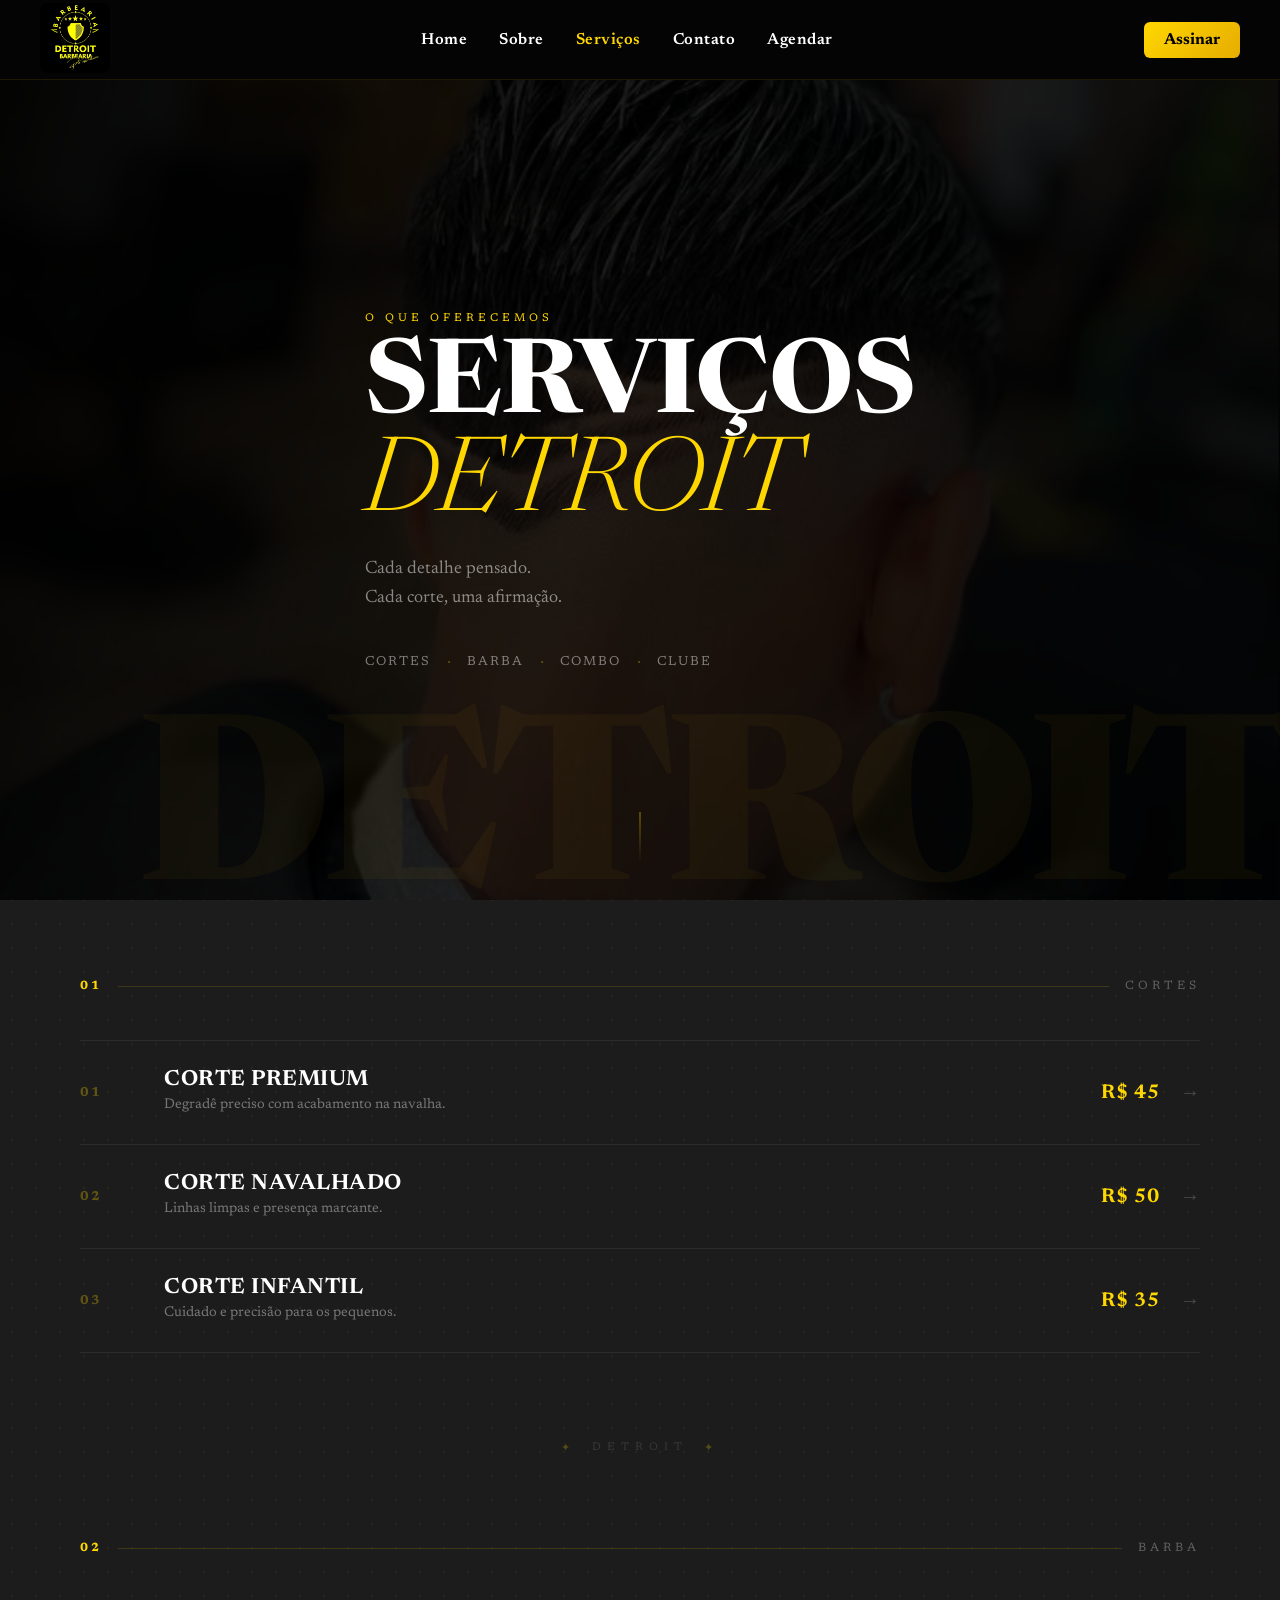
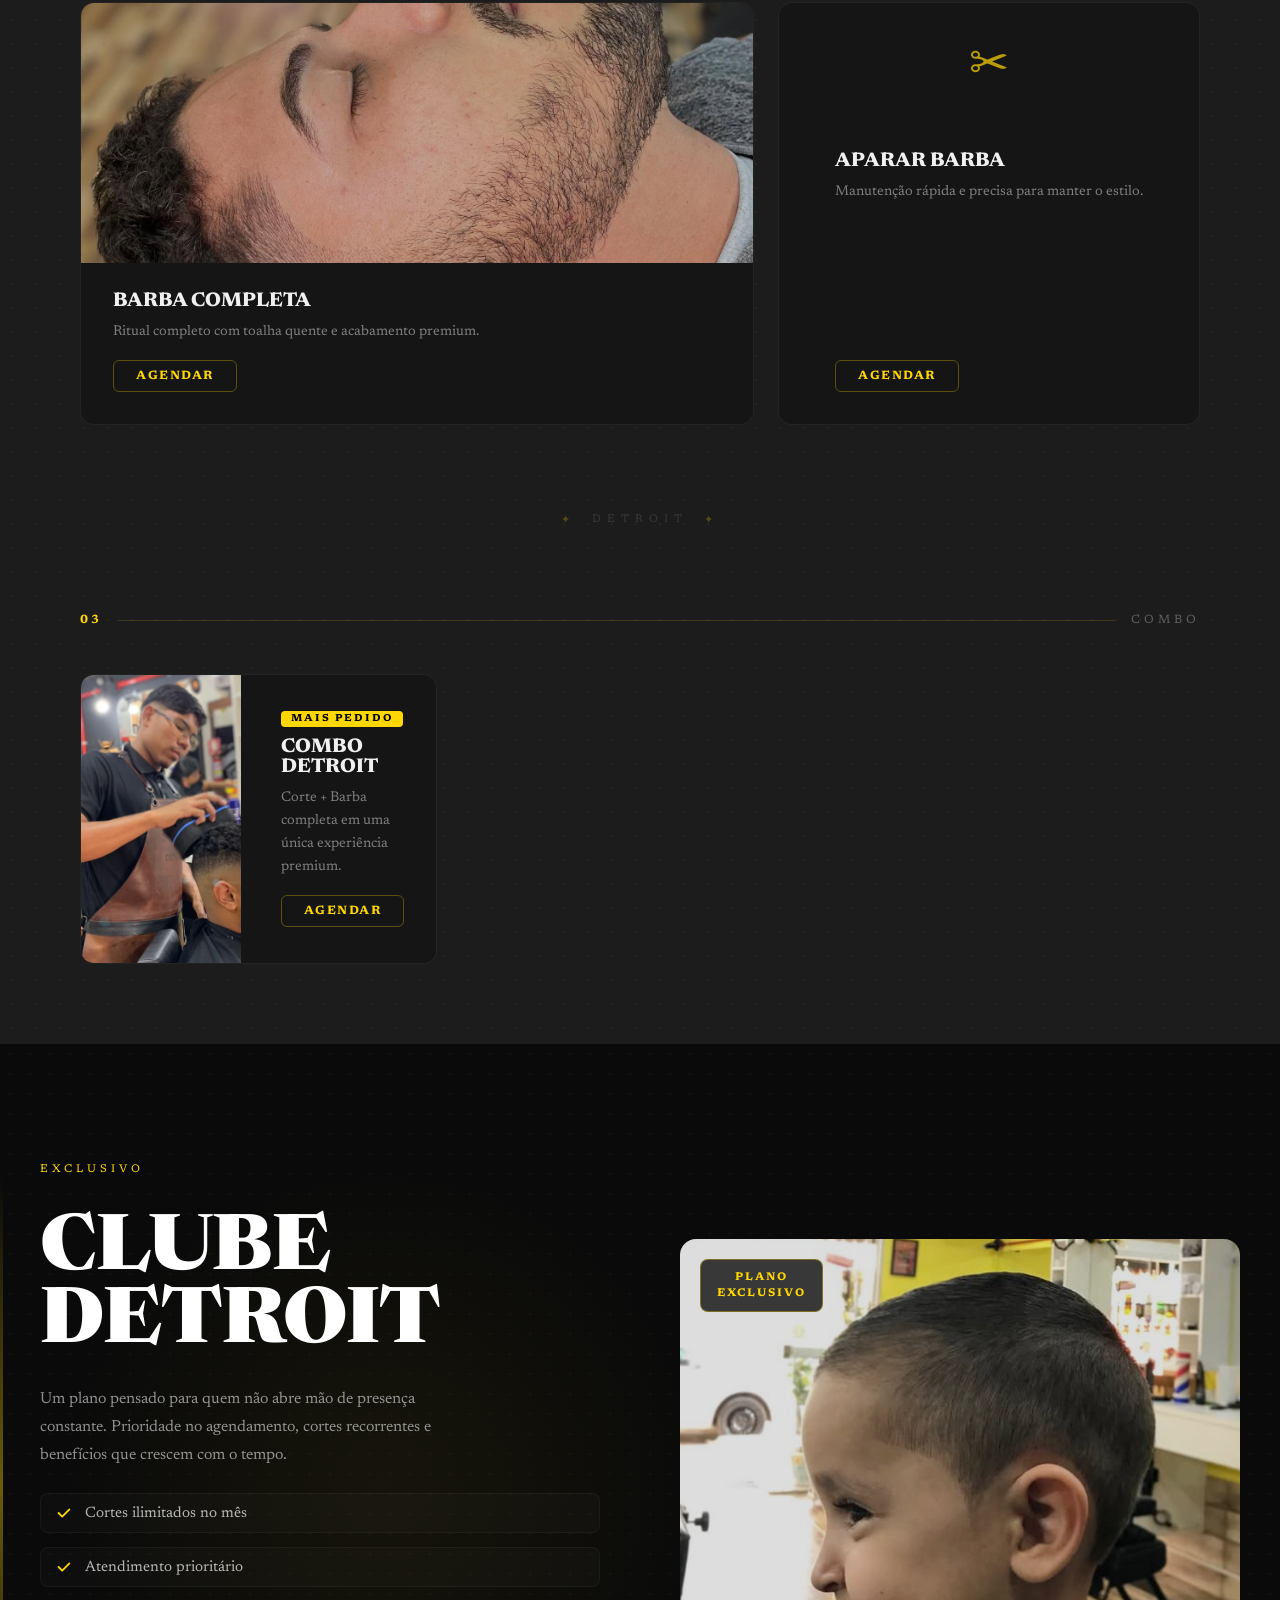
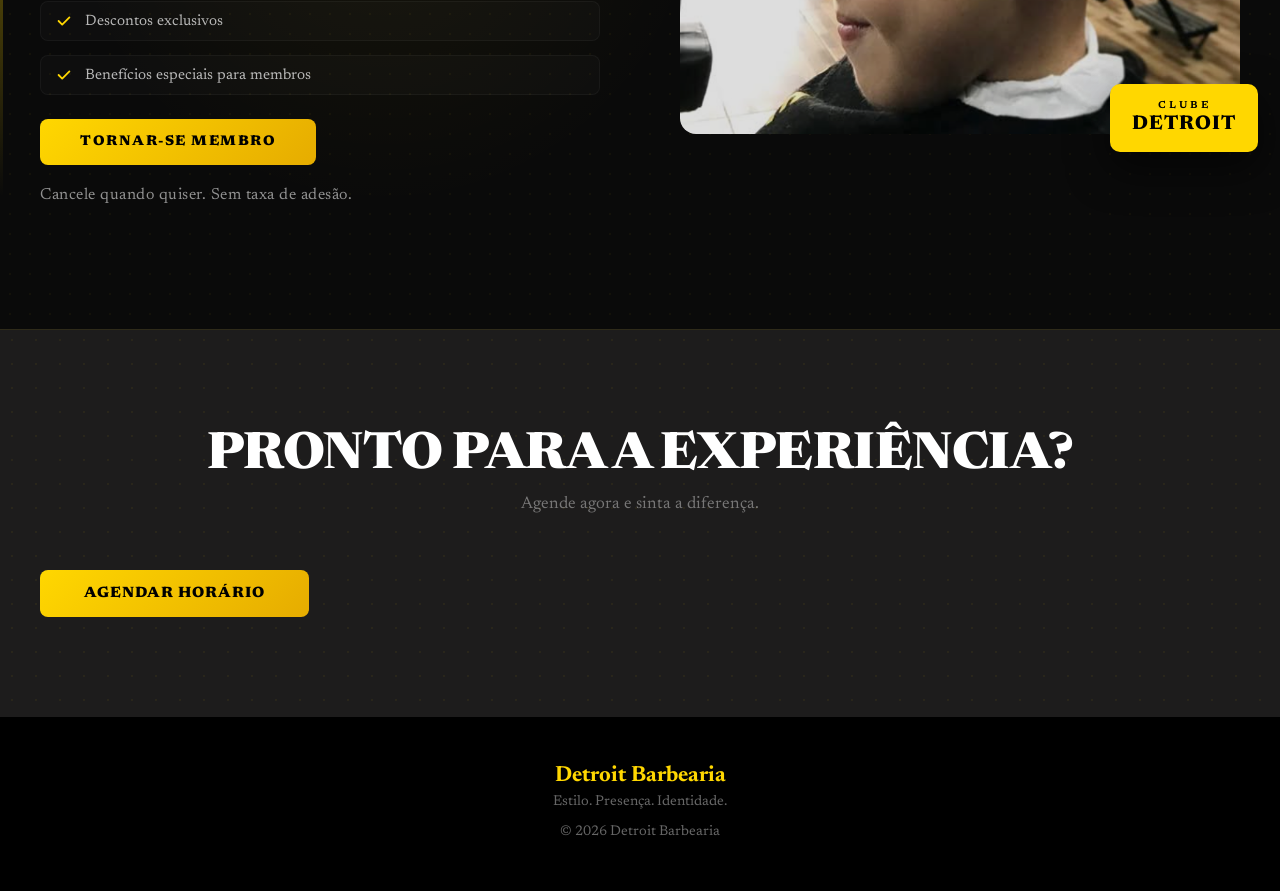
==== html/servicos.html @ 9c799a12 "estilo do servicos finalizado" ====
<!DOCTYPE html>
<html lang="pt-BR">

<head>
    <meta charset="UTF-8">
    <meta name="viewport" content="width=device-width, initial-scale=1.0">
    <meta name="description"
        content="Serviços da Detroit Barbearia — Corte, Barba, Combo e Plano Mensal. Estilo urbano, técnica precisa.">
    <title>Serviços — Detroit Barbearia</title>

    <link rel="shortcut icon" href="../assets/LogoDetroit.png" type="image/x-icon">
    <link rel="preload" as="image" href="../assets/Corte1Detroit.png">

    <link rel="stylesheet" href="../css/style.css">
    <link rel="stylesheet" href="../css/serv.css">
</head>

<body>
    <header>
        <nav class="navbar">
            <div class="nav-container">
                <div class="logo">
                    <img src="../assets/LogoDetroit.jpg" alt="Logo Detroit" width="70" height="70">
                </div>
                <ul class="nav-links">
                    <li><a href="index.html">Home</a></li>
                    <li><a href="sobre.html">Sobre</a></li>
                    <li><a href="servicos.html" class="nav-active">Serviços</a></li>
                    <li><a href="contato.html">Contato</a></li>
                    <li><a href="agendar.html">Agendar</a></li>
                </ul>
                <a href="#plano" class="cta">Assinar</a>
            </div>
        </nav>
    </header>

    <!-- HERO -->
    <section class="srv-hero">
        <div class="srv-hero-bg" style="background-image: url('../assets/Corte1Detroit.png');"></div>
        <div class="srv-hero-overlay"></div>

        <!-- Número decorativo de fundo -->
        <div class="srv-hero-deco" aria-hidden="true">Detroit</div>

        <div class="srv-hero-content">
            <span class="srv-label">O que oferecemos</span>
            <h1>
                Serviços<br>
                <em>Detroit</em>
            </h1>
            <p>Cada detalhe pensado.<br>Cada corte, uma afirmação.</p>

            <nav class="srv-hero-nav" aria-label="Ir para seção">
                <a href="#cortes">Cortes</a>
                <span aria-hidden="true">·</span>
                <a href="#barba">Barba</a>
                <span aria-hidden="true">·</span>
                <a href="#combo">Combo</a>
                <span aria-hidden="true">·</span>
                <a href="#plano">Clube</a>
            </nav>
        </div>

        <div class="srv-scroll-indicator" aria-hidden="true">
            <span></span>
        </div>
    </section>

    <!-- CORTES
         Melhorias: itens em lista com número grande, linha divisória, preço e hover marcante -->
    <section class="srv-section" id="cortes">
        <div class="srv-section-label">
            <span>01</span>
            <hr>
            <p>Cortes</p>
        </div>

        <div class="srv-list">

            <a href="agendar.html" class="srv-item">
                <div class="srv-item-num" aria-hidden="true">01</div>
                <div class="srv-item-left">
                    <h3>Corte Premium</h3>
                    <p>Degradê preciso com acabamento na navalha.</p>
                </div>
                <div class="srv-item-right">
                    <span class="srv-item-price">R$ 45</span>
                    <span class="srv-item-arrow" aria-hidden="true">→</span>
                </div>
            </a>

            <a href="agendar.html" class="srv-item">
                <div class="srv-item-num" aria-hidden="true">02</div>
                <div class="srv-item-left">
                    <h3>Corte Navalhado</h3>
                    <p>Linhas limpas e presença marcante.</p>
                </div>
                <div class="srv-item-right">
                    <span class="srv-item-price">R$ 50</span>
                    <span class="srv-item-arrow" aria-hidden="true">→</span>
                </div>
            </a>

            <a href="agendar.html" class="srv-item">
                <div class="srv-item-num" aria-hidden="true">03</div>
                <div class="srv-item-left">
                    <h3>Corte Infantil</h3>
                    <p>Cuidado e precisão para os pequenos.</p>
                </div>
                <div class="srv-item-right">
                    <span class="srv-item-price">R$ 35</span>
                    <span class="srv-item-arrow" aria-hidden="true">→</span>
                </div>
            </a>

        </div>
    </section>

    <!-- DIVIDER -->
    <div class="srv-divider" aria-hidden="true">
        <span>✦</span><span>Detroit</span><span>✦</span>
    </div>

    <!-- BARBA -->
    <section class="srv-section srv-section--reverse" id="barba">
        <div class="srv-section-label">
            <span>02</span>
            <hr>
            <p>Barba</p>
        </div>

        <div class="srv-cards-grid srv-cards-grid--2col">

            <article class="srv-card srv-card--img">
                <div class="srv-card-img" style="background-image: url('../assets/corteDetroit5.png');"></div>
                <div class="srv-card-body">
                    <h2>Barba Completa</h2>
                    <p>Ritual completo com toalha quente e acabamento premium.</p>
                    <a href="agendar.html" class="srv-card-cta">Agendar</a>
                </div>
            </article>

            <article class="srv-card srv-card--icon">
                <div class="srv-card-icon">✂</div>
                <div class="srv-card-body">
                    <h2>Aparar Barba</h2>
                    <p>Manutenção rápida e precisa para manter o estilo.</p>
                    <a href="agendar.html" class="srv-card-cta">Agendar</a>
                </div>
            </article>

        </div>
    </section>

    <!-- DIVIDER -->
    <div class="srv-divider" aria-hidden="true">
        <span>✦</span><span>Detroit</span><span>✦</span>
    </div>

    <!-- COMBO -->
    <section class="srv-section" id="combo">
        <div class="srv-section-label">
            <span>03</span>
            <hr>
            <p>Combo</p>
        </div>

        <div class="srv-cards-grid">
            <article class="srv-card srv-card--img srv-card--wide">
                <div class="srv-card-img" style="background-image: url('../assets/barbeiro1.png');"></div>
                <div class="srv-card-body">
                    <div class="srv-card-badge">Mais Pedido</div>
                    <h2>Combo Detroit</h2>
                    <p>Corte + Barba completa em uma única experiência premium.</p>
                    <a href="agendar.html" class="srv-card-cta">Agendar</a>
                </div>
            </article>
        </div>
    </section>

    <section class="srv-clube" id="plano">

        <!-- Brilho decorativo de fundo -->
        <div class="srv-clube-glow" aria-hidden="true"></div>

        <div class="srv-clube-inner">

            <div class="srv-clube-text">
                <span class="srv-label">Exclusivo</span>

                <h2>Clube<br>Detroit</h2>

                <p>
                    Um plano pensado para quem não abre mão de presença constante.
                    Prioridade no agendamento, cortes recorrentes e benefícios que crescem com o tempo.
                </p>

                <ul class="srv-clube-beneficios">
                    <li>
                        <svg viewBox="0 0 20 20" fill="none" aria-hidden="true">
                            <polyline points="4,10 8,14 16,6" stroke="#ffd700" stroke-width="2" stroke-linecap="round"
                                stroke-linejoin="round" />
                        </svg>
                        Cortes ilimitados no mês
                    </li>
                    <li>
                        <svg viewBox="0 0 20 20" fill="none" aria-hidden="true">
                            <polyline points="4,10 8,14 16,6" stroke="#ffd700" stroke-width="2" stroke-linecap="round"
                                stroke-linejoin="round" />
                        </svg>
                        Atendimento prioritário
                    </li>
                    <li>
                        <svg viewBox="0 0 20 20" fill="none" aria-hidden="true">
                            <polyline points="4,10 8,14 16,6" stroke="#ffd700" stroke-width="2" stroke-linecap="round"
                                stroke-linejoin="round" />
                        </svg>
                        Descontos exclusivos
                    </li>
                    <li>
                        <svg viewBox="0 0 20 20" fill="none" aria-hidden="true">
                            <polyline points="4,10 8,14 16,6" stroke="#ffd700" stroke-width="2" stroke-linecap="round"
                                stroke-linejoin="round" />
                        </svg>
                        Benefícios especiais para membros
                    </li>
                </ul>

                <a href="agendar.html" class="srv-clube-cta">Tornar-se membro</a>

                <p class="srv-clube-nota">Cancele quando quiser. Sem taxa de adesão.</p>
            </div>

            <div class="srv-clube-img">
                <img src="../assets/corteDetroit4.png" alt="Atendimento premium do Clube Detroit">

                <div class="srv-clube-tag">
                    <span>Clube</span>
                    <strong>Detroit</strong>
                </div>

                <div class="srv-clube-badge" aria-hidden="true">
                    Plano<br>Exclusivo
                </div>
            </div>

        </div>
    </section>

    <section class="srv-cta-final">
        <div class="srv-cta-final-inner">
            <h2>Pronto para a experiência?</h2>
            <p>Agende agora e sinta a diferença.</p>
            <a href="agendar.html" class="btn">Agendar Horário</a>
        </div>
    </section>

    <!-- FOOTER -->
    <footer>
        <div class="footer-content">
            <h3>Detroit Barbearia</h3>
            <p>Estilo. Presença. Identidade.</p>
            <p class="copy">&copy; 2026 Detroit Barbearia</p>
        </div>
    </footer>

    <script src="../js/script.js" defer></script>
    <script src="../js/servicos.js"></script>

</body>

</html>
---- css/style.css ----
@import url('https://fonts.googleapis.com/css2?family=Newsreader:ital,opsz,wght@0,6..72,200..800;1,6..72,200..800&display=swap');

:root {
    --navbar-height: 80px;
    --gold: #ffd700;
    --gold-dark: #e6ac00;
}

* {
    margin: 0;
    padding: 0;
    box-sizing: border-box;
}

body {
    font-family: 'Newsreader', serif;
    background: rgb(29, 28, 28);
    background-image: radial-gradient(rgba(255, 215, 0, 0.05) 1px, transparent 1px);
    background-size: 1.5rem 1.5rem;
    padding-top: var(--navbar-height);
}

.navbar {
    position: fixed;
    width: 100%;
    top: 0;
    z-index: 1000;
    padding: 24px 0;
    backdrop-filter: blur(10px);
    transition: all 0.3s ease;
    border-bottom: 1px solid rgba(255, 215, 0, 0.08);
}

.navbar.scrolled {
    background: rgba(0, 0, 0, 0.9);
    backdrop-filter: blur(10px);
    padding: 18px 0;
    border-bottom: 1px solid rgba(255, 215, 0, 0.08);
}

.nav-container {
    max-width: 1300px;
    margin: 0 auto;
    padding: 0 60px;
    display: flex;
    align-items: center;
    justify-content: space-between;
}

.logo img {
    width: 80px;
    border-radius: 8px;
}

.nav-links {
    list-style: none;
    display: flex;
    gap: 40px;
}

.nav-links a {
    position: relative;
    color: white;
    text-decoration: none;
    font-weight: 600;
    letter-spacing: 0.5px;
    transition: color 0.3s ease;
}

.nav-links a::after {
    content: "";
    position: absolute;
    left: 50%;
    bottom: -6px;
    width: 0%;
    height: 2px;
    background: var(--gold);
    transform: translateX(-50%);
    transition: width 0.3s ease;
}

.nav-links a:hover::after {
    width: 100%;
}

.nav-links a:hover {
    color: var(--gold);
}

.cta {
    padding: 10px 22px;
    background: linear-gradient(135deg, var(--gold), var(--gold-dark));
    color: black;
    font-weight: 600;
    border-radius: 6px;
    text-decoration: none;
    transition: all 0.3s ease;
}

.cta:hover {
    transform: translateY(-3px);
    box-shadow: 0 8px 20px rgba(255, 215, 0, 0.3);
}

.hero {
    position: relative;
    height: 90vh;
    display: flex;
    align-items: center;
    justify-content: center;
}

.carousel {
    width: 100%;
    height: 100%;
    position: relative;
}

.slide {
    position: absolute;
    width: 92%;
    max-width: 1400px;
    height: 75vh;
    min-height: 400px;
    top: 50%;
    left: 50%;
    transform: translate(-50%, -50%) scale(1.03);
    background-size: cover;
    background-position: 50% 70%;
    border-radius: 16px;
    box-shadow: 0 50px 100px rgba(0, 0, 0, 0.6);
    opacity: 0;
    transition: opacity 1.2s ease-in-out;
    z-index: 1;
    filter: brightness(0.9) contrast(1.05);
}

.slide.active {
    will-change: opacity, transform;
    opacity: 1;
    pointer-events: auto;
    border-radius: 10px;
}

.slide.active.zoom {
    animation: zoomHero 9s ease-in-out forwards;
}

@keyframes zoomHero {
    from {
        transform: translate(-50%, -50%) scale(1.03);
    }

    to {
        transform: translate(-50%, -50%) scale(1.08);
    }
}

.hero-content {
    position: absolute;
    z-index: 2;
    top: 50%;
    left: 6%;
    transform: translateY(-50%);
    max-width: 650px;
    animation: fadeUp 1.2s ease forwards;
    display: flex;
    flex-direction: column;
}

.hero-content h1 span {
    color: var(--gold);
}

.hero-content h1 {
    font-size: clamp(52px, 6vw, 92px);
    line-height: 1.05;
    font-weight: 800;
    letter-spacing: -1px;
    text-transform: uppercase;
    color: #f5f5f5;
}

.hero-sub {
    margin-top: 20px;
    font-size: 18px;
    letter-spacing: 2px;
    text-transform: uppercase;
    color: rgba(255, 255, 255, 0.7);
}

.btn {
    margin-top: 35px;
    padding: 18px 50px;
    font-size: 18px;
    font-weight: 800;
    background: linear-gradient(135deg, var(--gold) 0%, var(--gold-dark) 100%);
    color: #000;
    border-radius: 6px;
    text-transform: uppercase;
    letter-spacing: 1px;
    transition: transform 0.3s ease, box-shadow 0.3s ease;
    text-decoration: none;
    align-self: flex-start;
}

.btn:hover {
    transform: translateY(-6px);
    box-shadow: 0 20px 40px rgba(255, 215, 0, 0.35);
}

.hero::after {
    content: "";
    position: absolute;
    inset: 0;
    background: linear-gradient(to right,
            rgba(0, 0, 0, 0.95) 0%,
            rgba(0, 0, 0, 0.85) 30%,
            rgba(0, 0, 0, 0.5) 55%,
            rgba(0, 0, 0, 0.9) 100%);
    z-index: 1;
}

@keyframes fadeUp {
    from {
        opacity: 0;
        transform: translateY(-45%);
    }

    to {
        opacity: 1;
        transform: translateY(-50%);
    }
}

.servicos {
    padding: 70px 80px;
    background: #111;
    color: white;
}

.servicos-header {
    margin-bottom: 40px;
    max-width: 600px;
}

.servicos-header h2 {
    font-size: 60px;
    font-weight: 800;
    text-transform: uppercase;
}

.servicos-header p {
    margin-top: 10px;
    color: rgba(255, 255, 255, 0.5);
}

.btn-servico {
    color: var(--gold);
}

.servicos-grid {
    display: grid;
    grid-template-columns: 1.6fr 1fr;
    grid-template-rows: 280px 280px;
    gap: 20px;
}

.servico {
    position: relative;
    border-radius: 14px;
    overflow: hidden;
    transition: transform 0.4s ease;
}

.servico::before {
    content: "";
    position: absolute;
    inset: 0;
    border: 1px solid rgba(255, 255, 255, 0.06);
    border-radius: 14px;
    pointer-events: none;
}

.servico.destaque {
    grid-row: span 2;
}

.img {
    position: absolute;
    inset: 0;
    background-size: cover;
    background-position: 50% 65%;
    background-repeat: no-repeat;
    transition: transform 0.8s ease, filter 0.8s ease;
    z-index: 1;
}

.img::after {
    content: "";
    position: absolute;
    inset: 0;
    background: linear-gradient(to top,
            rgba(0, 0, 0, 0.85),
            rgba(0, 0, 0, 0.4),
            transparent 70%);
}

.servico:hover .img {
    transform: scale(1.06);
    filter: brightness(0.65);
}

.servico:hover {
    transform: translateY(-6px);
}

.overlay {
    position: absolute;
    bottom: 30px;
    left: 40px;
    z-index: 2;
}

.overlay::before {
    content: "";
    position: absolute;
    left: -20px;
    top: 5px;
    width: 3px;
    height: 40px;
    background: var(--gold);
}

.overlay h3 {
    font-size: 26px;
    font-weight: 800;
    margin: 0;
    text-transform: uppercase;
}

.overlay span {
    display: block;
    margin-top: 8px;
    font-size: 14px;
    letter-spacing: 2px;
    color: var(--gold);
}

.ver-mais {
    display: inline-block;
    margin-top: 40px;
    padding: 16px 40px;
    background: var(--gold);
    color: black;
    font-weight: 700;
    text-decoration: none;
    border-radius: 6px;
    transition: transform 0.3s ease;
}

.ver-mais:hover {
    transform: translateY(-4px);
}

.assinatura {
    display: grid;
    grid-template-columns: 1fr 1fr;
    align-items: center;
    gap: 80px;
    padding: 60px 100px;
    background: #0f0f0f;
}

.assImage {
    position: relative;
    max-width: 560px;
}

.assImage img {
    width: 100%;
    border-radius: 20px;
    display: block;
    transition: transform 0.6s ease;
}

.assImage::after {
    content: "";
    position: absolute;
    inset: 0;
    border: 1px solid rgba(255, 255, 255, 0.06);
    border-radius: 20px;
    pointer-events: none;
}

.assImage img:hover {
    transform: scale(1.03);
}

.assText {
    position: relative;
    background: rgba(255, 255, 255, 0.03);
    border: 1px solid rgba(255, 255, 255, 0.07);
    border-radius: 22px;
    padding: 70px;
    color: white;
    display: flex;
    flex-direction: column;
    gap: 28px;
    box-shadow: 0 30px 70px rgba(0, 0, 0, 0.45);
}

.assText::before {
    content: "";
    position: absolute;
    left: 0;
    top: 70px;
    width: 4px;
    height: 70px;
    background: var(--gold);
    border-radius: 4px;
}

.tag {
    font-size: 12px;
    letter-spacing: 3px;
    text-transform: uppercase;
    color: var(--gold);
}

.assText h2 {
    font-size: 48px;
    line-height: 1.05;
    text-transform: uppercase;
}

.assText p {
    font-size: 18px;
    line-height: 1.7;
    color: rgba(255, 255, 255, 0.65);
}

.beneficios {
    list-style: none;
    padding: 0;
    margin: 5px 0;
}

.beneficios li {
    font-size: 16px;
    margin-bottom: 8px;
    color: rgba(255, 255, 255, 0.6);
}

.assText a {
    align-self: flex-start;
    padding: 14px 36px;
    background: var(--gold);
    color: black;
    font-weight: 700;
    border-radius: 8px;
    text-decoration: none;
    transition: transform 0.3s ease, box-shadow 0.3s ease;
}

.assText a:hover {
    transform: translateY(-4px);
    box-shadow: 0 15px 35px rgba(255, 215, 0, 0.2);
}

.localizacao {
    padding: 40px 20px;
    text-align: center;
    background: #0f0f0f;
    color: #fff;
}

.localizacao-header h2 {
    font-size: 48px;
    font-weight: 700;
    letter-spacing: 1px;
}

.localizacao-header p {
    margin-top: 10px;
    color: #999;
    font-size: 18px;
}

.mapa-container {
    margin: 60px auto;
    width: 100%;
    max-width: 1000px;
    height: 420px;
    border-radius: 20px;
    overflow: hidden;
    border: 2px solid var(--gold);
    box-shadow: 0 25px 80px rgba(0, 0, 0, 0.6);
    transition: transform 0.4s ease;
}

.mapa-container:hover {
    transform: scale(1.01);
}

.info-local {
    margin-top: 30px;
}

.endereco {
    color: #bbb;
    margin-bottom: 20px;
}

.rota-btn {
    display: inline-block;
    padding: 14px 32px;
    background: var(--gold);
    color: #000;
    text-decoration: none;
    font-weight: 700;
    border-radius: 12px;
    transition: 0.3s ease;
}

.rota-btn:hover {
    background: #fff;
    transform: translateY(-3px);
    box-shadow: 0 15px 40px rgba(255, 215, 0, 0.4);
}

.redes {
    margin-top: 50px;
}

.redes h3 {
    font-size: 30px;
    margin-bottom: 30px;
    letter-spacing: 1px;
}

.rede-container {
    display: flex;
    justify-content: center;
    gap: 30px;
    flex-wrap: wrap;
}

.rede-container a {
    padding: 14px 28px;
    border: 1px solid var(--gold);
    color: var(--gold);
    text-decoration: none;
    font-weight: 600;
    border-radius: 12px;
    transition: 0.3s ease;
}

.rede-container a:hover {
    background: var(--gold);
    color: #000;
    transform: translateY(-4px);
    box-shadow: 0 15px 35px rgba(255, 215, 0, 0.3);
}

footer {
    background: #000;
    padding: 50px 20px;
    text-align: center;
}

.footer-content h3 {
    color: var(--gold);
    font-size: 24px;
    margin-bottom: 10px;
}

.footer-content p {
    color: #777;
    font-size: 14px;
    margin-bottom: 5px;
}

.copy {
    margin-top: 20px;
    font-size: 13px;
    color: #555;
}

.show {
    opacity: 1;
    transform: translateY(0);
}
---- css/serv.css ----
:root {
    --navbar-height: 80px;
    --gold: #ffd700;
    --gold-dark: #e6ac00;
}

* {
    margin: 0;
    padding: 0;
    box-sizing: border-box;
}

body {
    font-family: 'Newsreader', serif;
    background: #1d1c1c;
    background-image: radial-gradient(rgba(255, 215, 0, 0.05) 1px, transparent 1px);
    background-size: 1.5rem 1.5rem;
    padding-top: var(--navbar-height);
    color: white;
}

/* ── NAVBAR ──────────────────────────────── */
.navbar {
    position: fixed;
    top: 0;
    width: 100%;
    height: var(--navbar-height);
    z-index: 1000;
    display: flex;
    align-items: center;
    background: rgba(0, 0, 0, 0.85);
    backdrop-filter: blur(10px);
    border-bottom: 1px solid rgba(255, 215, 0, 0.1);
}

.nav-container {
    max-width: 1300px;
    margin: 0 auto;
    padding: 0 40px;
    width: 100%;
    display: flex;
    align-items: center;
    justify-content: space-between;
}

.logo img {
    width: 70px;
}

.nav-links {
    list-style: none;
    display: flex;
    gap: 32px;
}

.nav-links a {
    color: white;
    text-decoration: none;
    font-weight: 600;
    position: relative;
}

.nav-links a::after {
    content: "";
    position: absolute;
    bottom: -6px;
    left: 50%;
    width: 0%;
    height: 2px;
    background: var(--gold);
    transform: translateX(-50%);
    transition: 0.3s;
}

.nav-links a:hover::after,
.nav-active::after {
    width: 100%;
}

.nav-active {
    color: var(--gold) !important;
}

.cta {
    padding: 10px 20px;
    background: linear-gradient(135deg, var(--gold), var(--gold-dark));
    color: black;
    border-radius: 6px;
    font-weight: 700;
    text-decoration: none;
    transition: 0.3s;
}

.cta:hover {
    transform: translateY(-2px);
    box-shadow: 0 6px 20px rgba(255, 215, 0, 0.3);
}

/* ── HERO ────────────────────────────────── */
.srv-hero {
    position: relative;
    min-height: calc(100vh - var(--navbar-height));
    display: flex;
    align-items: center;
    overflow: hidden;
}

.srv-hero-bg {
    position: absolute;
    inset: 0;
    background-size: cover;
    background-position: center;
    filter: brightness(0.7);
    /* Leve zoom de entrada */
    animation: heroBgZoom 10s ease-out forwards;
}

@keyframes heroBgZoom {
    from {
        transform: scale(1.06);
    }

    to {
        transform: scale(1.0);
    }
}

.srv-hero-overlay {
    position: absolute;
    inset: 0;
    background: linear-gradient(105deg,
            rgba(0, 0, 0, 0.96) 0%,
            rgba(0, 0, 0, 0.75) 45%,
            rgba(0, 0, 0, 0.88) 100%);
}

/* Texto decorativo gigante de fundo */
.srv-hero-deco {
    position: absolute;
    right: -20px;
    bottom: -40px;
    font-size: clamp(120px, 18vw, 260px);
    font-weight: 800;
    text-transform: uppercase;
    color: rgba(255, 215, 0, 0.04);
    letter-spacing: -8px;
    line-height: 1;
    pointer-events: none;
    user-select: none;
    z-index: 1;
}

.srv-hero-content {
    position: relative;
    z-index: 2;
    max-width: 1200px;
    margin: 0 auto;
    padding: 0 40px;
    animation: heroFadeUp 0.9s ease forwards;
}

@keyframes heroFadeUp {
    from {
        opacity: 0;
        transform: translateY(24px);
    }

    to {
        opacity: 1;
        transform: translateY(0);
    }
}

.srv-label {
    display: inline-block;
    color: var(--gold);
    letter-spacing: 4px;
    font-size: 11px;
    text-transform: uppercase;
    margin-bottom: 16px;
}

.srv-hero-content h1 {
    font-size: clamp(56px, 8vw, 110px);
    line-height: 0.95;
    text-transform: uppercase;
    letter-spacing: -1px;
}

.srv-hero-content em {
    color: var(--gold);
    font-style: italic;
    font-weight: 300;
}

.srv-hero-content>p {
    margin-top: 20px;
    font-size: 18px;
    color: rgba(255, 255, 255, 0.5);
    line-height: 1.6;
}

/* Navegação rápida dentro do hero */
.srv-hero-nav {
    display: flex;
    align-items: center;
    gap: 16px;
    margin-top: 40px;
}

.srv-hero-nav a {
    font-size: 13px;
    letter-spacing: 2px;
    text-transform: uppercase;
    color: rgba(255, 255, 255, 0.45);
    text-decoration: none;
    transition: color 0.3s;
}

.srv-hero-nav a:hover {
    color: var(--gold);
}

.srv-hero-nav span {
    color: rgba(255, 215, 0, 0.3);
    font-size: 18px;
    line-height: 1;
}

/* Indicador de scroll */
.srv-scroll-indicator {
    position: absolute;
    bottom: 36px;
    left: 50%;
    transform: translateX(-50%);
    z-index: 2;
    display: flex;
    flex-direction: column;
    align-items: center;
}

.srv-scroll-indicator span {
    display: block;
    width: 1px;
    height: 52px;
    background: linear-gradient(to bottom, rgba(255, 215, 0, 0.6), transparent);
    animation: scrollLine 1.8s ease-in-out infinite;
}

@keyframes scrollLine {
    0% {
        transform: scaleY(0);
        transform-origin: top;
        opacity: 1;
    }

    50% {
        transform: scaleY(1);
        transform-origin: top;
        opacity: 1;
    }

    100% {
        transform: scaleY(1);
        transform-origin: bottom;
        opacity: 0;
    }
}

/* ── SECTIONS ────────────────────────────── */
.srv-section {
    padding: 80px 40px;
    max-width: 1200px;
    margin: 0 auto;
}

.srv-section--reverse {
    background: transparent;
}

.srv-section-label {
    display: flex;
    align-items: center;
    gap: 16px;
    margin-bottom: 48px;
}

.srv-section-label span {
    font-size: 12px;
    font-weight: 700;
    color: var(--gold);
    letter-spacing: 3px;
}

.srv-section-label hr {
    flex: 1;
    border: none;
    border-top: 1px solid rgba(255, 215, 0, 0.15);
}

.srv-section-label p {
    font-size: 12px;
    letter-spacing: 4px;
    text-transform: uppercase;
    color: rgba(255, 255, 255, 0.3);
}

/* ── LISTA DE CORTES ─────────────────────── */
.srv-list {
    display: flex;
    flex-direction: column;
}

/* Cada item é um link clicável */
.srv-item {
    display: grid;
    grid-template-columns: 60px 1fr auto;
    align-items: center;
    gap: 24px;
    padding: 28px 0;
    border-bottom: 1px solid rgba(255, 255, 255, 0.07);
    text-decoration: none;
    color: white;
    position: relative;
    transition: padding-left 0.35s ease;
    cursor: pointer;
}

/* Linha dourada que cresce no hover */
.srv-item::before {
    content: '';
    position: absolute;
    left: 0;
    top: 0;
    bottom: 0;
    width: 0;
    background: linear-gradient(to right, rgba(255, 215, 0, 0.08), transparent);
    transition: width 0.35s ease;
    border-left: 2px solid transparent;
}

.srv-item:hover::before {
    width: 100%;
    border-left-color: var(--gold);
}

.srv-item:hover {
    padding-left: 20px;
}

/* Primeiro item sem borda em cima */
.srv-list .srv-item:first-child {
    border-top: 1px solid rgba(255, 255, 255, 0.07);
}

/* Número decorativo */
.srv-item-num {
    font-size: 13px;
    font-weight: 700;
    color: rgba(255, 215, 0, 0.3);
    letter-spacing: 2px;
    transition: color 0.3s;
    flex-shrink: 0;
}

.srv-item:hover .srv-item-num {
    color: var(--gold);
}

.srv-item-left h3 {
    font-size: 22px;
    font-weight: 700;
    text-transform: uppercase;
    letter-spacing: 0.5px;
    transition: color 0.3s;
}

.srv-item:hover .srv-item-left h3 {
    color: var(--gold);
}

.srv-item-left p {
    margin-top: 4px;
    font-size: 14px;
    color: rgba(255, 255, 255, 0.4);
    line-height: 1.5;
}

.srv-item-right {
    display: flex;
    align-items: center;
    gap: 20px;
    flex-shrink: 0;
}

.srv-item-price {
    font-size: 20px;
    font-weight: 700;
    color: var(--gold);
    letter-spacing: 1px;
}

.srv-item-arrow {
    font-size: 20px;
    color: rgba(255, 255, 255, 0.2);
    transition: transform 0.3s ease, color 0.3s ease;
}

.srv-item:hover .srv-item-arrow {
    transform: translateX(6px);
    color: var(--gold);
}

/* ── CARDS (barba / combo) ───────────────── */
.srv-cards-grid {
    display: grid;
    grid-template-columns: repeat(3, 1fr);
    gap: 24px;
}

.srv-cards-grid--2col {
    grid-template-columns: 1.6fr 1fr;
}

.srv-card {
    border-radius: 14px;
    overflow: hidden;
    background: #151515;
    border: 1px solid rgba(255, 255, 255, 0.06);
    display: flex;
    flex-direction: column;
    transition: transform 0.4s ease, border-color 0.4s ease, box-shadow 0.4s ease;
}

.srv-card:hover {
    transform: translateY(-6px);
    border-color: rgba(255, 215, 0, 0.2);
    box-shadow: 0 24px 50px rgba(0, 0, 0, 0.5);
}

.srv-card--img .srv-card-img {
    height: 260px;
    background-size: cover;
    background-position: 50% 30%;
    transition: transform 0.8s ease, filter 0.8s ease;
    flex-shrink: 0;
}

.srv-card--img:hover .srv-card-img {
    transform: scale(1.04);
    filter: brightness(0.75);
}

.srv-card--icon {
    align-items: center;
    justify-content: center;
}

.srv-card-icon {
    display: flex;
    align-items: center;
    justify-content: center;
    height: 120px;
    font-size: 48px;
    color: var(--gold);
    opacity: 0.7;
    transition: opacity 0.3s, transform 0.3s;
}

.srv-card--icon:hover .srv-card-icon {
    opacity: 1;
    transform: scale(1.15);
}

.srv-card-body {
    padding: 28px 32px 32px;
    display: flex;
    flex-direction: column;
    gap: 10px;
    flex: 1;
}

.srv-card-body h2 {
    font-size: 20px;
    font-weight: 800;
    text-transform: uppercase;
    color: #f0f0f0;
}

.srv-card-body p {
    font-size: 14px;
    line-height: 1.65;
    color: rgba(255, 255, 255, 0.45);
    flex: 1;
}

.srv-card-badge {
    display: inline-block;
    font-size: 10px;
    font-weight: 700;
    letter-spacing: 2px;
    text-transform: uppercase;
    color: #000;
    background: var(--gold);
    padding: 3px 10px;
    border-radius: 4px;
    align-self: flex-start;
}

.srv-card-cta {
    display: inline-block;
    margin-top: 6px;
    align-self: flex-start;
    padding: 9px 22px;
    font-size: 12px;
    font-weight: 700;
    letter-spacing: 1.5px;
    text-transform: uppercase;
    text-decoration: none;
    color: var(--gold);
    border: 1px solid rgba(255, 215, 0, 0.3);
    border-radius: 6px;
    transition: background 0.3s, color 0.3s;
}

.srv-card-cta:hover {
    background: var(--gold);
    color: #000;
}

/* Card wide (combo) */
.srv-card--wide {
    flex-direction: row;
    max-height: 320px;
}

.srv-card--wide .srv-card-img {
    width: 45%;
    height: auto;
    min-height: 100%;
    border-radius: 0;
}

.srv-card--wide .srv-card-body {
    padding: 36px 40px;
    justify-content: center;
}

/* ── DIVIDER ─────────────────────────────── */
.srv-divider {
    display: flex;
    align-items: center;
    justify-content: center;
    gap: 16px;
    padding: 8px 40px;
    color: rgba(255, 215, 0, 0.25);
    font-size: 11px;
    letter-spacing: 6px;
    text-transform: uppercase;
}

.srv-divider span:nth-child(2) {
    color: rgba(255, 255, 255, 0.12);
}

/* ── CLUBE DETROIT ───────────────────────── */
.srv-clube {
    position: relative;
    background: #0a0a0a;
    padding: 120px 40px;
    overflow: hidden;
    /* Textura de pontos igual ao body mas mais densa */
    background-image: radial-gradient(rgba(255, 215, 0, 0.04) 1px, transparent 1px);
    background-size: 20px 20px;
}

/* Brilho radial de fundo */
.srv-clube-glow {
    position: absolute;
    top: 50%;
    left: 30%;
    transform: translate(-50%, -50%);
    width: 700px;
    height: 700px;
    background: radial-gradient(circle, rgba(255, 215, 0, 0.05) 0%, transparent 65%);
    pointer-events: none;
}

/* Linha dourada lateral esquerda */
.srv-clube::before {
    content: '';
    position: absolute;
    left: 0;
    top: 15%;
    height: 70%;
    width: 3px;
    background: linear-gradient(to bottom, transparent, var(--gold), transparent);
    opacity: 0.4;
}

.srv-clube-inner {
    display: grid;
    grid-template-columns: 1fr 1fr;
    gap: 80px;
    max-width: 1200px;
    margin: 0 auto;
    align-items: center;
    position: relative;
}

/* Texto */
.srv-clube-text {
    display: flex;
    flex-direction: column;
    gap: 24px;
}

.srv-clube-text h2 {
    font-size: clamp(52px, 6vw, 80px);
    font-weight: 800;
    text-transform: uppercase;
    line-height: 0.95;
    letter-spacing: -1px;
}

.srv-clube-text p {
    color: rgba(255, 255, 255, 0.55);
    line-height: 1.75;
    font-size: 16px;
    max-width: 440px;
}

/* Benefícios */
.srv-clube-beneficios {
    list-style: none;
    display: flex;
    flex-direction: column;
    gap: 14px;
}

.srv-clube-beneficios li {
    display: flex;
    align-items: center;
    gap: 12px;
    font-size: 15px;
    color: rgba(255, 255, 255, 0.7);
    padding: 10px 14px;
    border-radius: 8px;
    border: 1px solid rgba(255, 255, 255, 0.04);
    background: rgba(255, 255, 255, 0.02);
    transition: border-color 0.3s, background 0.3s;
}

.srv-clube-beneficios li:hover {
    border-color: rgba(255, 215, 0, 0.15);
    background: rgba(255, 215, 0, 0.03);
}

.srv-clube-beneficios svg {
    width: 18px;
    height: 18px;
    flex-shrink: 0;
}

/* CTA */
.srv-clube-cta {
    display: inline-block;
    align-self: flex-start;
    padding: 16px 40px;
    background: linear-gradient(135deg, var(--gold) 0%, var(--gold-dark) 100%);
    color: #000;
    font-weight: 800;
    font-size: 14px;
    letter-spacing: 1.5px;
    text-transform: uppercase;
    text-decoration: none;
    border-radius: 8px;
    transition: transform 0.3s, box-shadow 0.3s;
}

.srv-clube-cta:hover {
    transform: translateY(-4px);
    box-shadow: 0 16px 40px rgba(255, 215, 0, 0.25);
}

/* Nota abaixo do CTA */
.srv-clube-nota {
    font-size: 12px;
    color: rgba(255, 255, 255, 0.25);
    letter-spacing: 0.5px;
    margin-top: -8px;
}

/* Imagem */
.srv-clube-img {
    position: relative;
}

.srv-clube-img img {
    width: 100%;
    border-radius: 16px;
    display: block;
    filter: brightness(0.85) contrast(1.05);
    transition: filter 0.5s;
}

.srv-clube-img:hover img {
    filter: brightness(0.95) contrast(1.05);
}

/* Tag inferior da imagem */
.srv-clube-tag {
    position: absolute;
    bottom: -18px;
    right: -18px;
    background: var(--gold);
    color: #000;
    border-radius: 10px;
    padding: 16px 22px;
    display: flex;
    flex-direction: column;
    align-items: center;
    line-height: 1.2;
    box-shadow: 0 16px 40px rgba(0, 0, 0, 0.6);
}

.srv-clube-tag span {
    font-size: 10px;
    letter-spacing: 3px;
    text-transform: uppercase;
    font-weight: 600;
}

.srv-clube-tag strong {
    font-size: 20px;
    font-weight: 800;
    text-transform: uppercase;
    letter-spacing: 1px;
}

/* Badge no topo da imagem */
.srv-clube-badge {
    position: absolute;
    top: 20px;
    left: 20px;
    background: rgba(0, 0, 0, 0.75);
    border: 1px solid rgba(255, 215, 0, 0.35);
    color: var(--gold);
    font-size: 11px;
    font-weight: 700;
    letter-spacing: 2px;
    text-transform: uppercase;
    text-align: center;
    line-height: 1.4;
    padding: 10px 16px;
    border-radius: 8px;
    backdrop-filter: blur(6px);
}

/* ── CTA FINAL ───────────────────────────── */
.srv-cta-final {
    padding: 100px 40px;
    text-align: center;
    border-top: 1px solid rgba(255, 215, 0, 0.08);
}

.srv-cta-final-inner {
    display: flex;
    flex-direction: column;
    align-items: center;
    gap: 14px;
}

.srv-cta-final h2 {
    font-size: clamp(28px, 4vw, 52px);
    font-weight: 800;
    text-transform: uppercase;
    letter-spacing: -0.5px;
}

.srv-cta-final p {
    font-size: 17px;
    color: rgba(255, 255, 255, 0.4);
    margin-bottom: 8px;
}

.btn {
    padding: 16px 44px;
    font-size: 15px;
    font-weight: 800;
    background: linear-gradient(135deg, var(--gold) 0%, var(--gold-dark) 100%);
    color: #000;
    border-radius: 8px;
    text-transform: uppercase;
    letter-spacing: 1px;
    text-decoration: none;
    transition: transform 0.3s, box-shadow 0.3s;
    display: inline-block;
}

.btn:hover {
    transform: translateY(-4px);
    box-shadow: 0 16px 40px rgba(255, 215, 0, 0.3);
}

/* ── FOOTER ──────────────────────────────── */
footer {
    background: #000;
    padding: 48px 20px;
    text-align: center;
}

.footer-content h3 {
    color: var(--gold);
    font-size: 22px;
    margin-bottom: 8px;
}

.footer-content p {
    color: #666;
    font-size: 14px;
    margin-bottom: 4px;
}

.copy {
    margin-top: 16px;
    font-size: 12px;
    color: #444;
}

/* ── RESPONSIVO ──────────────────────────── */
@media (max-width: 900px) {
    .nav-links {
        display: none;
    }

    .srv-clube-inner {
        grid-template-columns: 1fr;
        gap: 60px;
    }

    .srv-clube-img {
        max-width: 500px;
        margin: 0 auto;
    }

    .srv-hero-content {
        text-align: center;
    }

    .srv-hero-nav {
        justify-content: center;
    }

    .srv-cards-grid {
        grid-template-columns: 1fr;
    }

    .srv-cards-grid--2col {
        grid-template-columns: 1fr;
    }

    .srv-card--wide {
        flex-direction: column;
        max-height: none;
    }

    .srv-card--wide .srv-card-img {
        width: 100%;
        height: 220px;
    }

    .srv-item {
        grid-template-columns: 44px 1fr auto;
        gap: 16px;
    }

    .srv-item-num {
        font-size: 11px;
    }
}

@media (max-width: 500px) {
    .srv-section {
        padding: 60px 20px;
    }

    .srv-clube {
        padding: 80px 20px;
    }

    .srv-cta-final {
        padding: 72px 20px;
    }

    .srv-item-left h3 {
        font-size: 18px;
    }

    .srv-item-price {
        font-size: 16px;
    }
}
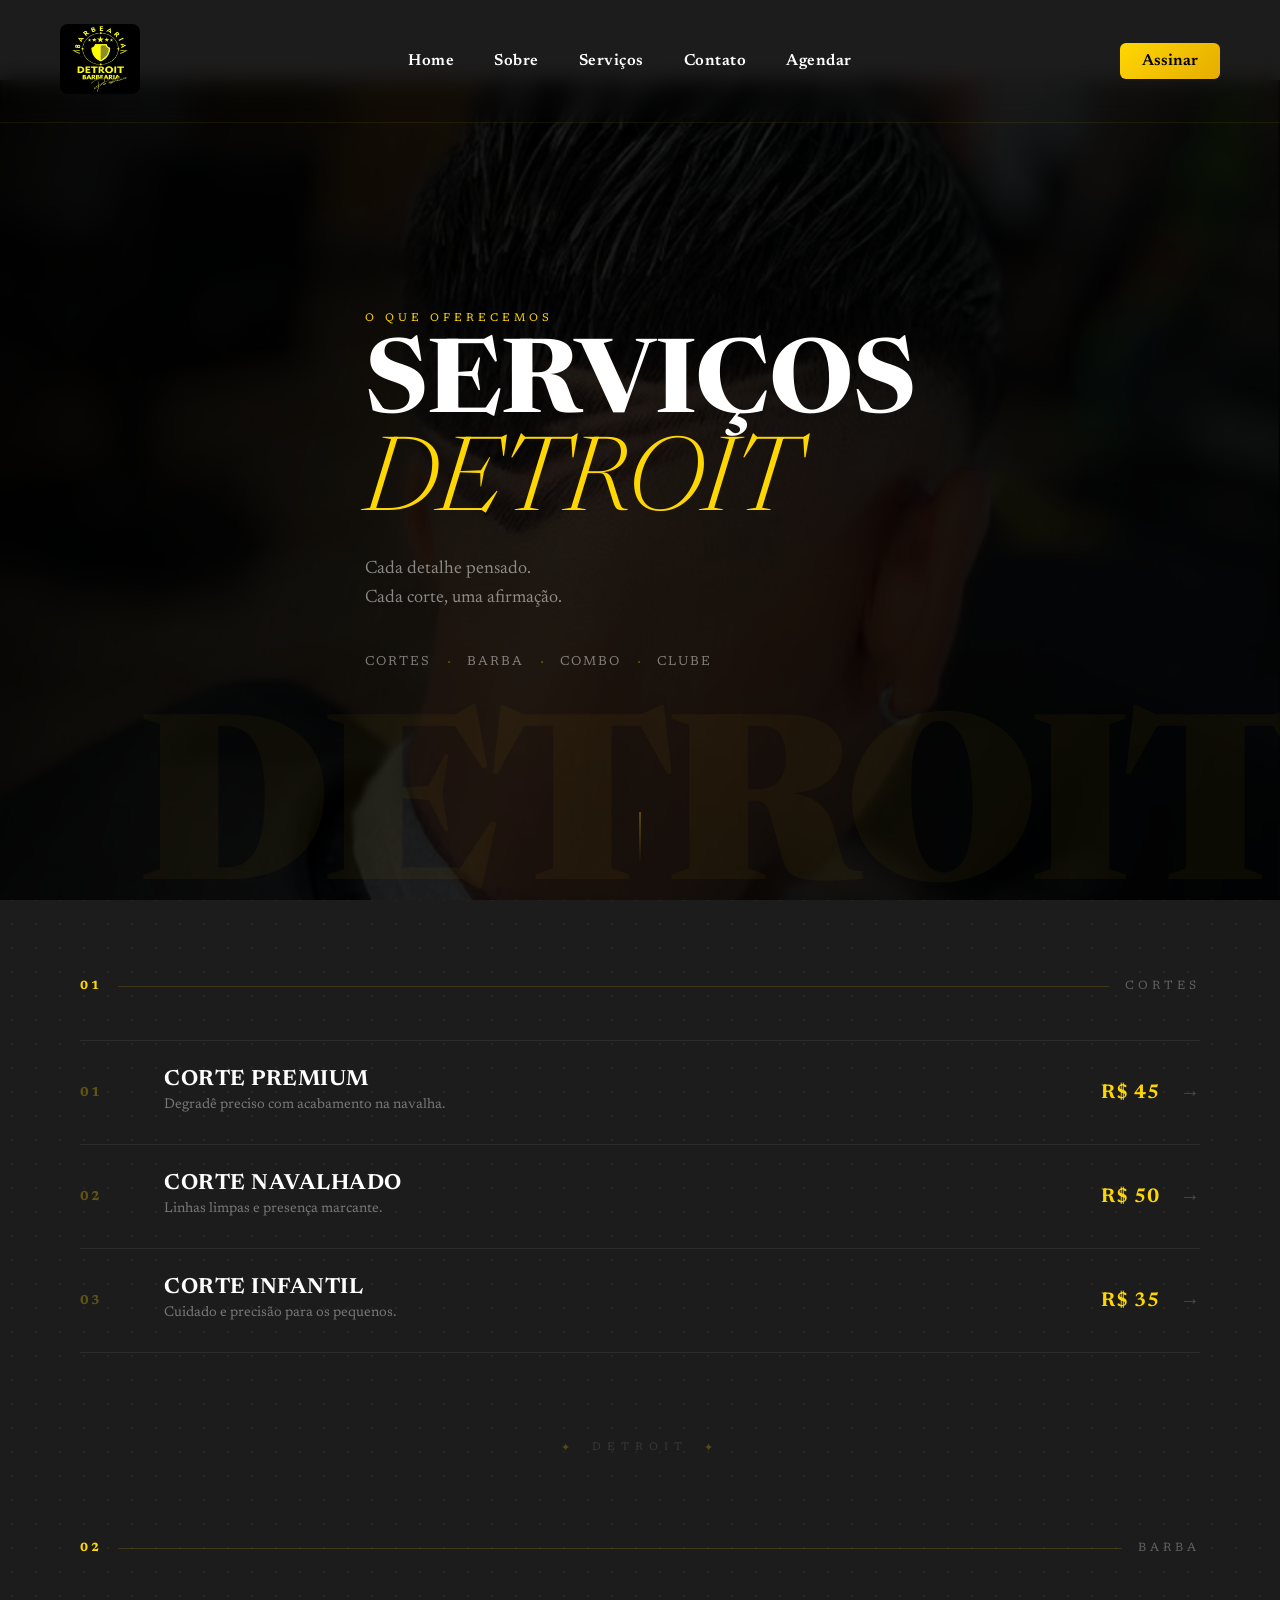
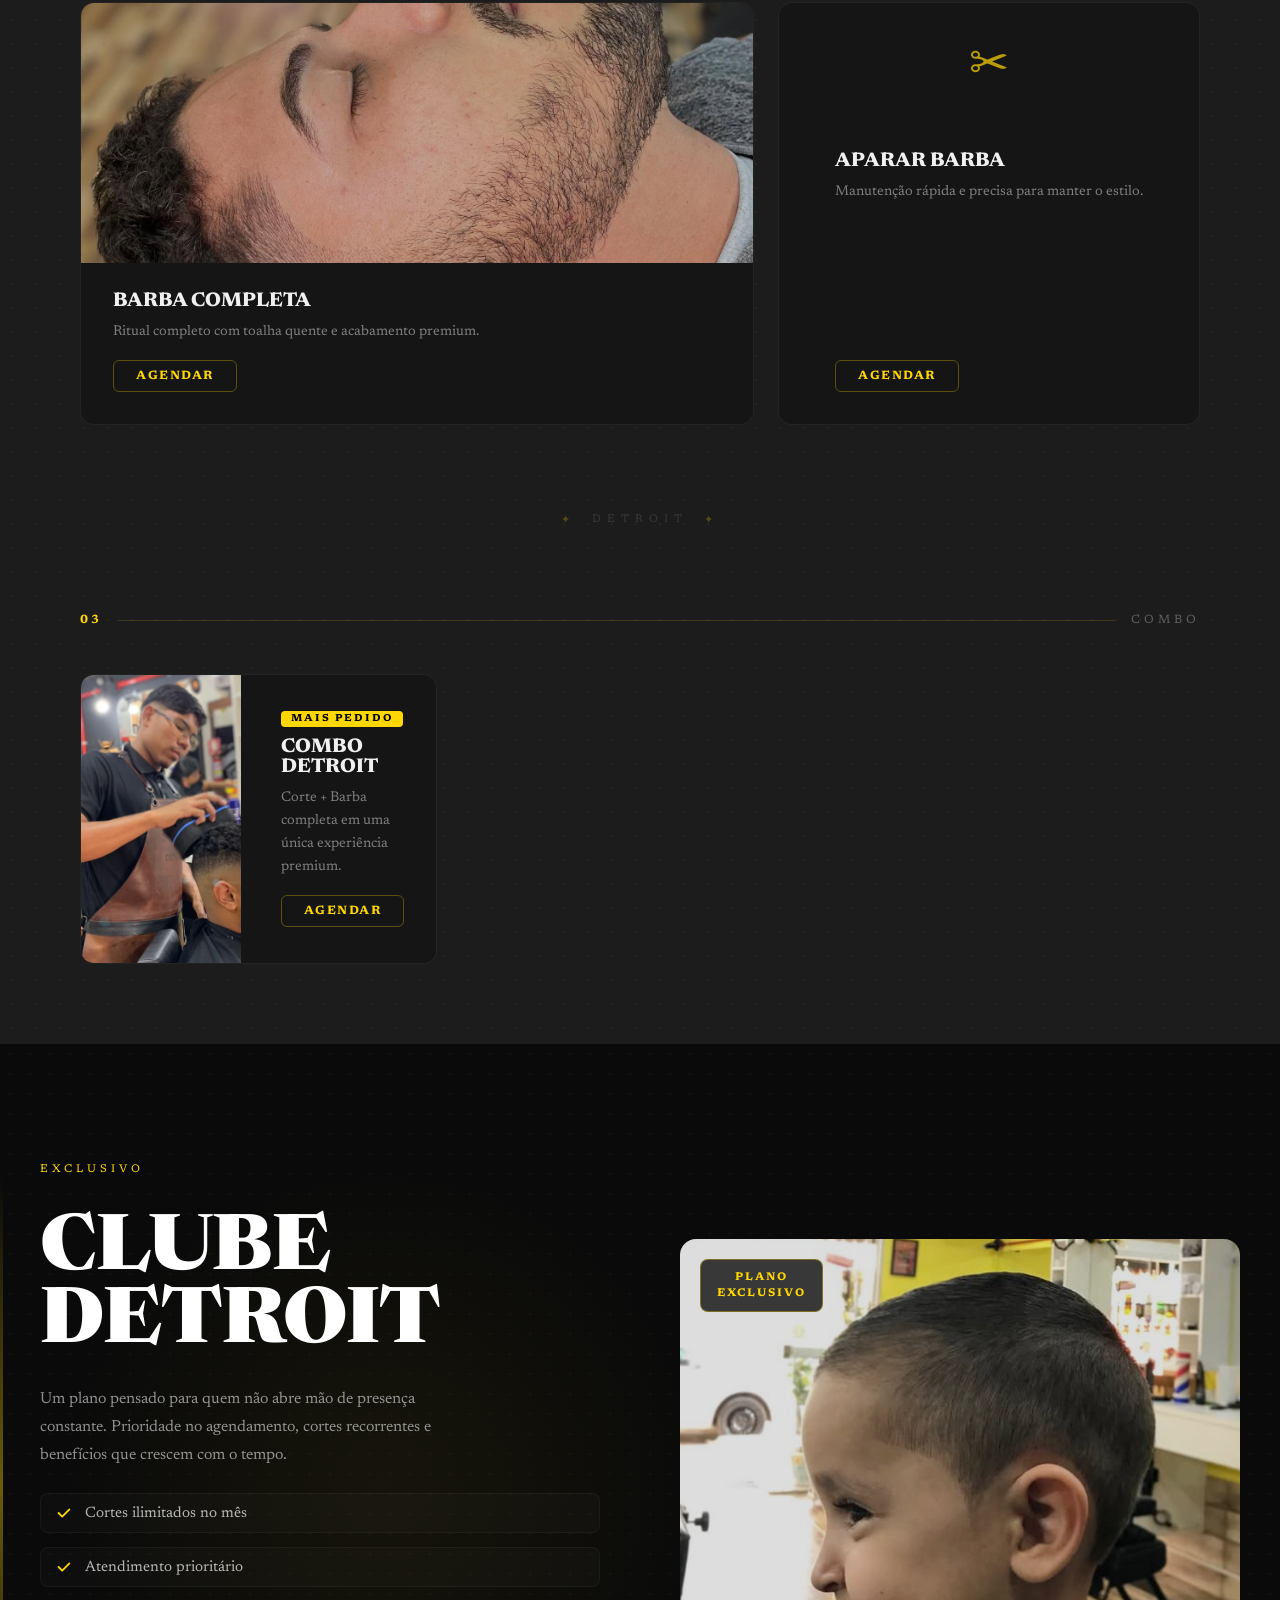
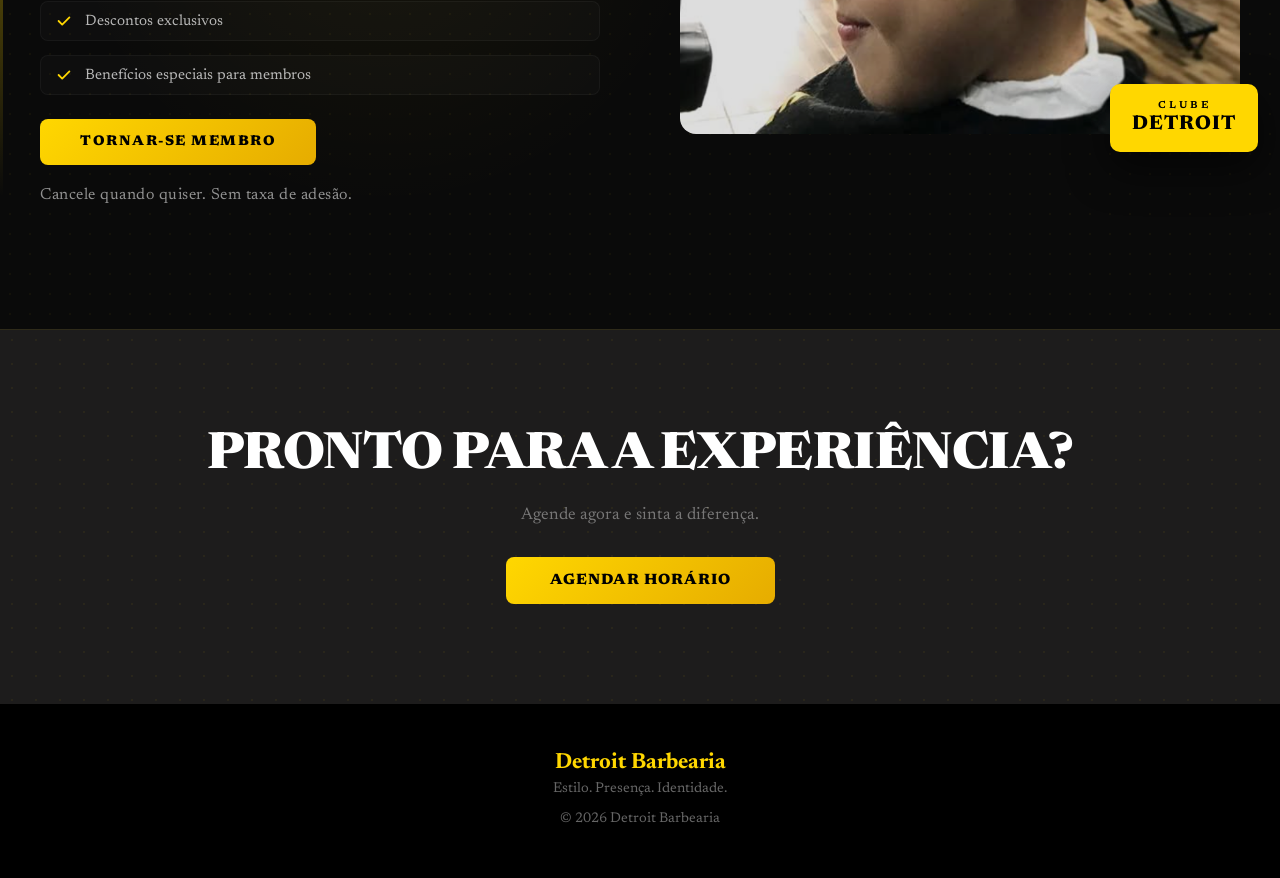
==== commit c425b583: "serviços feito" ====
--- a/html/servicos.html
+++ b/html/servicos.html
@@ -6,7 +6,7 @@
     <meta name="viewport" content="width=device-width, initial-scale=1.0">
     <meta name="description"
         content="Serviços da Detroit Barbearia — Corte, Barba, Combo e Plano Mensal. Estilo urbano, técnica precisa.">
-    <title>Serviços — Detroit Barbearia</title>
+    <title>Serviços — Detroit Barber</title>
 
     <link rel="shortcut icon" href="../assets/LogoDetroit.png" type="image/x-icon">
     <link rel="preload" as="image" href="../assets/Corte1Detroit.png">
@@ -255,7 +255,6 @@
         </div>
     </section>
 
-    <!-- FOOTER -->
     <footer>
         <div class="footer-content">
             <h3>Detroit Barbearia</h3>
--- a/css/serv.css
+++ b/css/serv.css
@@ -17,83 +17,6 @@
     background-size: 1.5rem 1.5rem;
     padding-top: var(--navbar-height);
     color: white;
-}
-
-/* ── NAVBAR ──────────────────────────────── */
-.navbar {
-    position: fixed;
-    top: 0;
-    width: 100%;
-    height: var(--navbar-height);
-    z-index: 1000;
-    display: flex;
-    align-items: center;
-    background: rgba(0, 0, 0, 0.85);
-    backdrop-filter: blur(10px);
-    border-bottom: 1px solid rgba(255, 215, 0, 0.1);
-}
-
-.nav-container {
-    max-width: 1300px;
-    margin: 0 auto;
-    padding: 0 40px;
-    width: 100%;
-    display: flex;
-    align-items: center;
-    justify-content: space-between;
-}
-
-.logo img {
-    width: 70px;
-}
-
-.nav-links {
-    list-style: none;
-    display: flex;
-    gap: 32px;
-}
-
-.nav-links a {
-    color: white;
-    text-decoration: none;
-    font-weight: 600;
-    position: relative;
-}
-
-.nav-links a::after {
-    content: "";
-    position: absolute;
-    bottom: -6px;
-    left: 50%;
-    width: 0%;
-    height: 2px;
-    background: var(--gold);
-    transform: translateX(-50%);
-    transition: 0.3s;
-}
-
-.nav-links a:hover::after,
-.nav-active::after {
-    width: 100%;
-}
-
-.nav-active {
-    color: var(--gold) !important;
-}
-
-.cta {
-    padding: 10px 20px;
-    background: linear-gradient(135deg, var(--gold), var(--gold-dark));
-    color: black;
-    border-radius: 6px;
-    font-weight: 700;
-    text-decoration: none;
-    transition: 0.3s;
-}
-
-.cta:hover {
-    transform: translateY(-2px);
-    box-shadow: 0 6px 20px rgba(255, 215, 0, 0.3);
 }
 
 /* ── HERO ────────────────────────────────── */
@@ -767,8 +690,9 @@
 .srv-cta-final-inner {
     display: flex;
     flex-direction: column;
-    align-items: center;
-    gap: 14px;
+    justify-content: center;
+    align-items: center;
+    gap: 25px;
 }
 
 .srv-cta-final h2 {
@@ -796,6 +720,7 @@
     text-decoration: none;
     transition: transform 0.3s, box-shadow 0.3s;
     display: inline-block;
+    margin: auto;
 }
 
 .btn:hover {
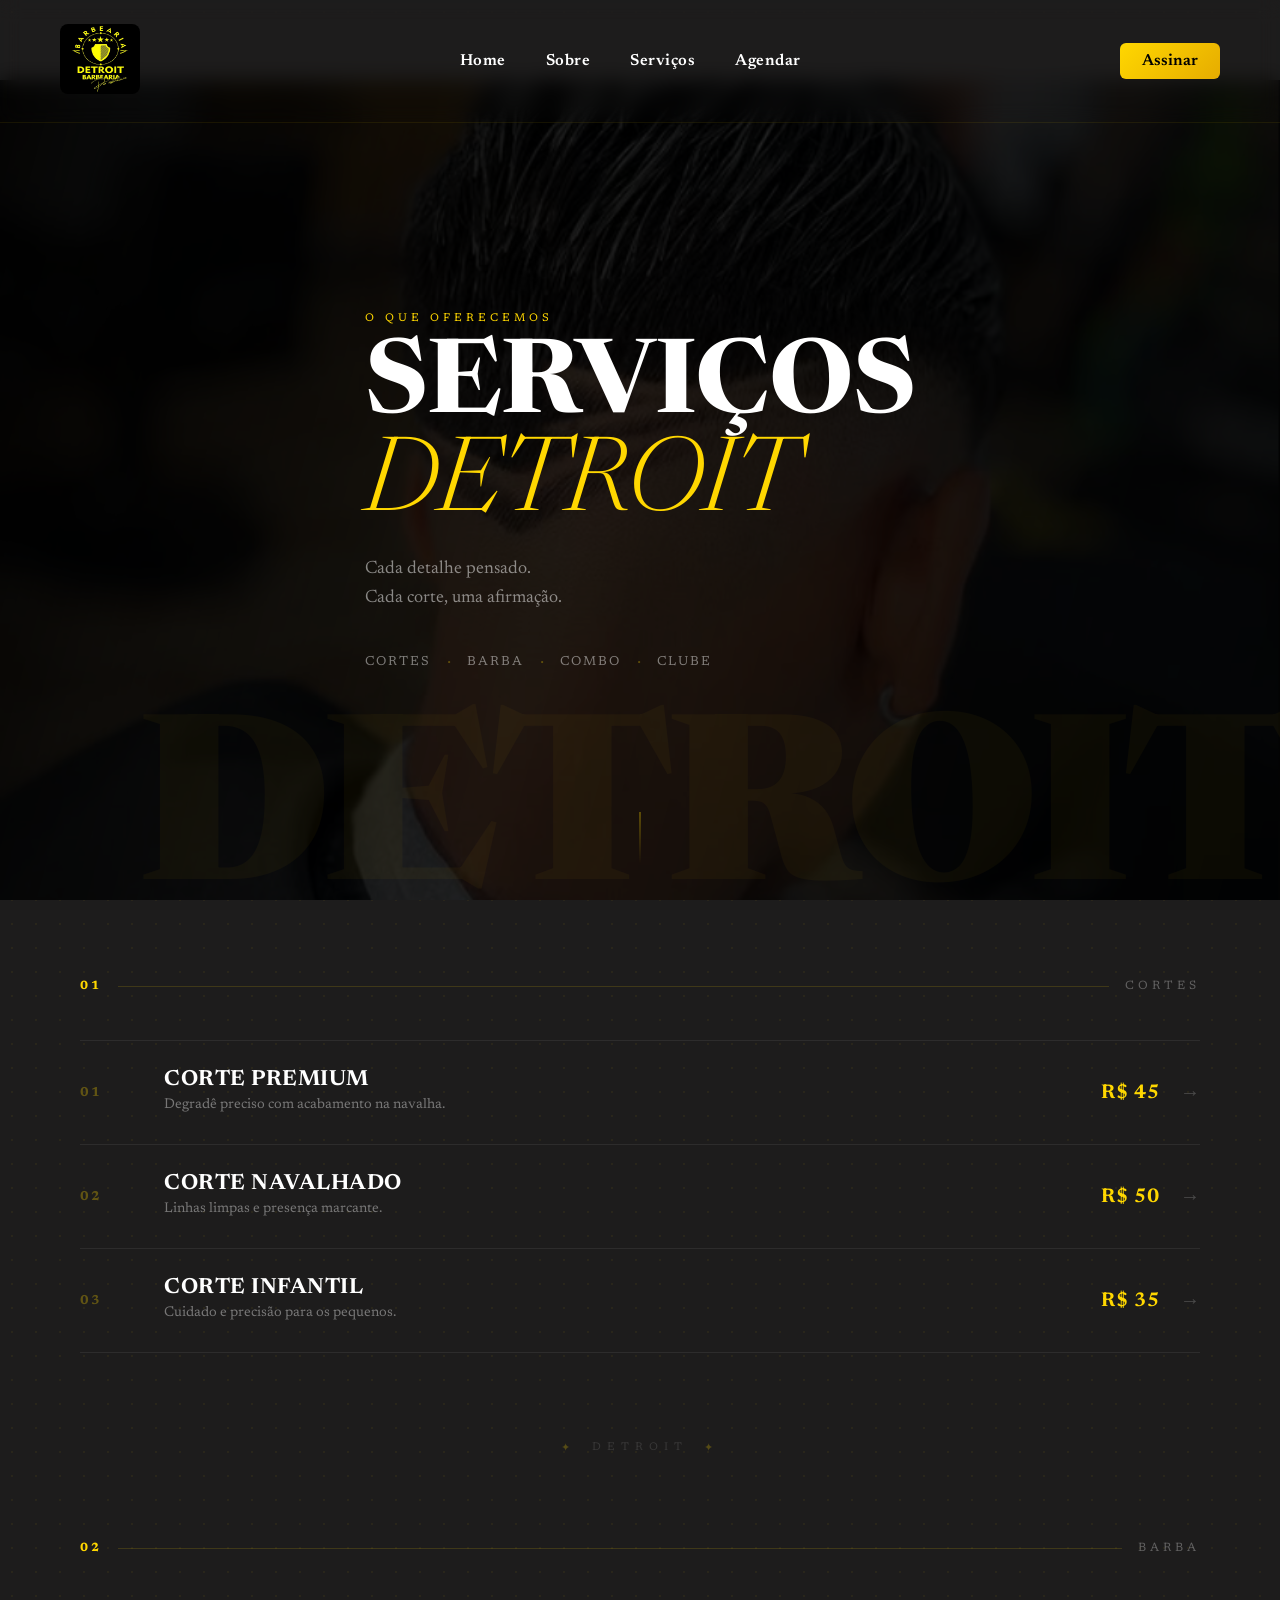
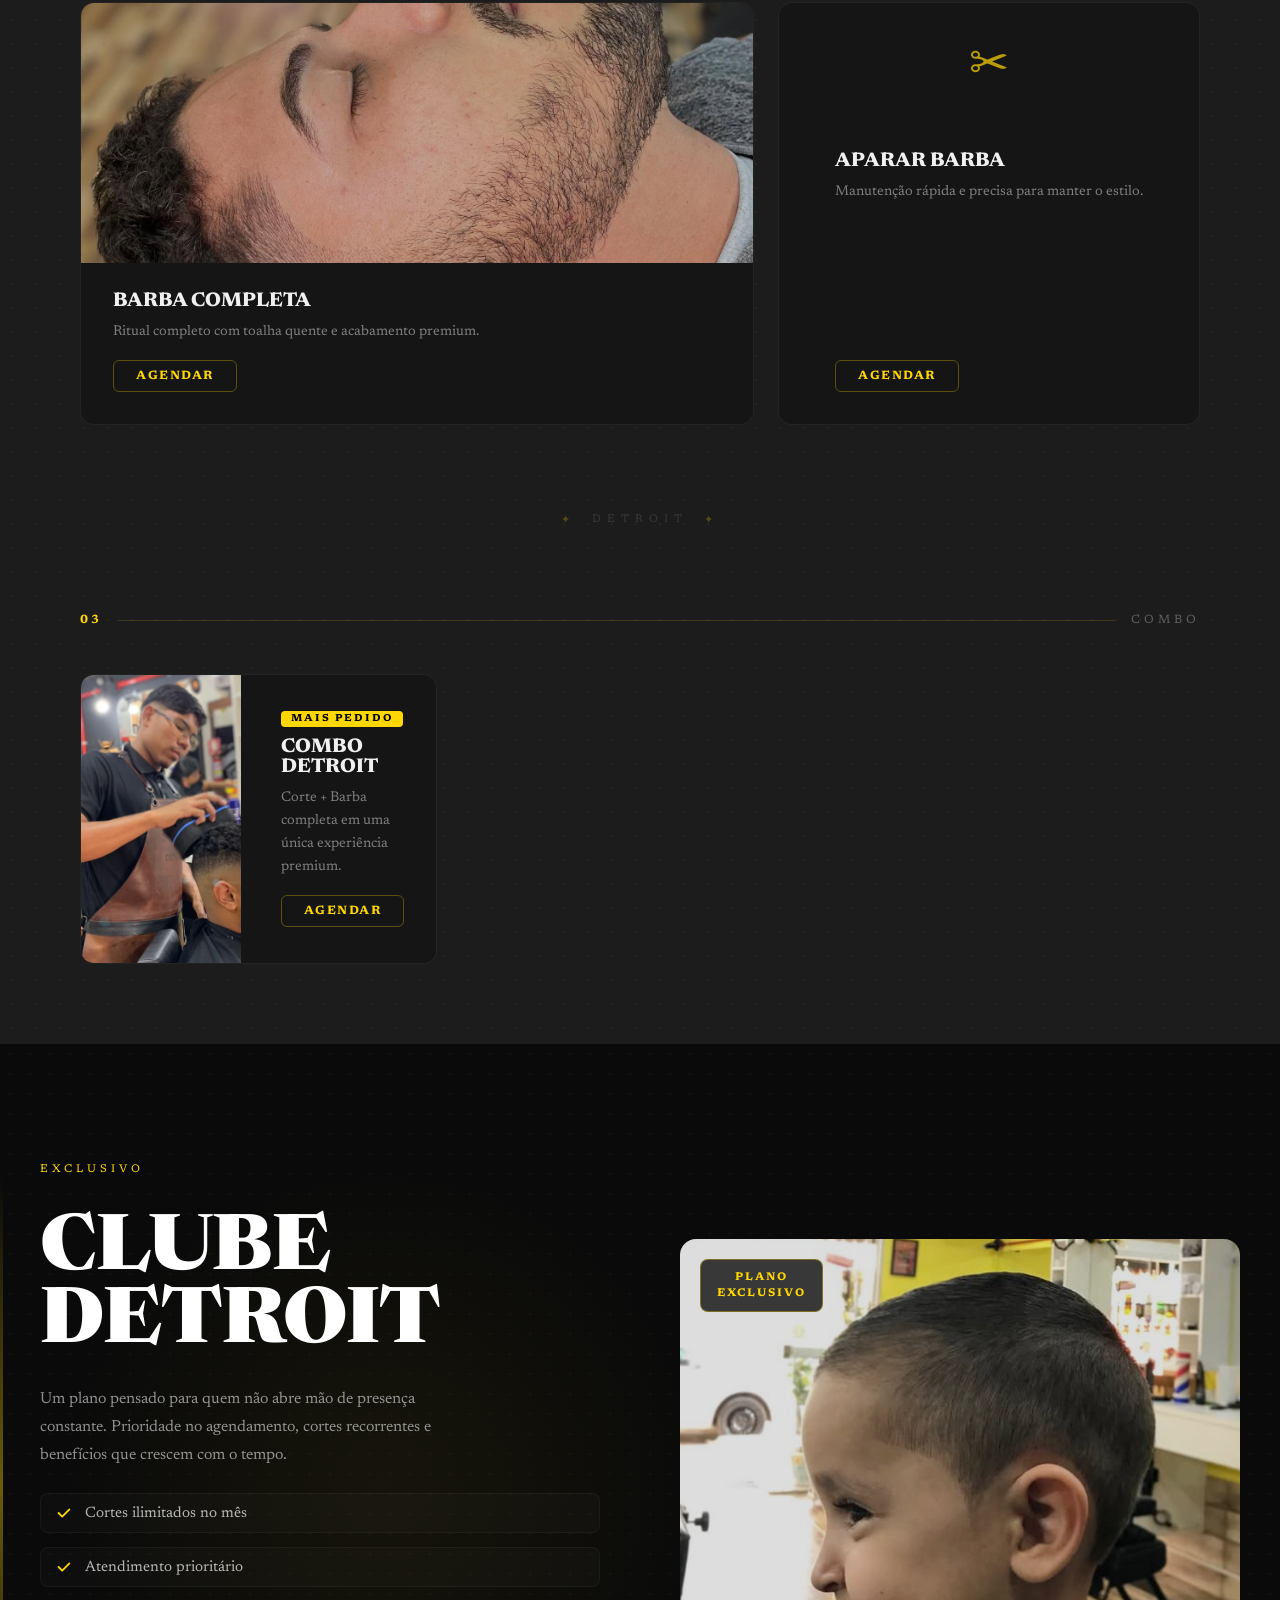
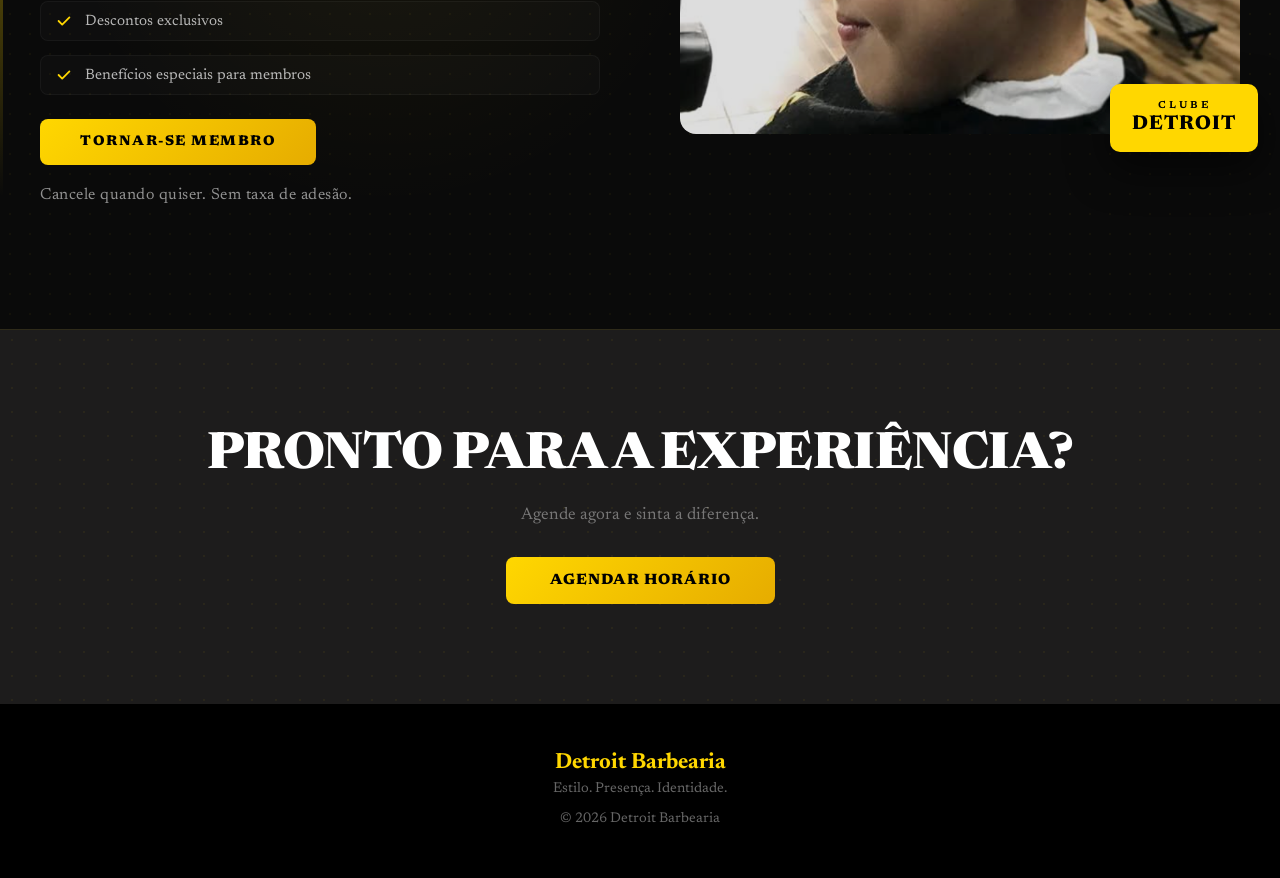
==== commit e228f0d2: "finalizado" ====
--- a/html/servicos.html
+++ b/html/servicos.html
@@ -26,7 +26,6 @@
                     <li><a href="index.html">Home</a></li>
                     <li><a href="sobre.html">Sobre</a></li>
                     <li><a href="servicos.html" class="nav-active">Serviços</a></li>
-                    <li><a href="contato.html">Contato</a></li>
                     <li><a href="agendar.html">Agendar</a></li>
                 </ul>
                 <a href="#plano" class="cta">Assinar</a>
--- a/css/serv.css
+++ b/css/serv.css
@@ -19,7 +19,7 @@
     color: white;
 }
 
-/* ── HERO ────────────────────────────────── */
+/* ── HERO ── */
 .srv-hero {
     position: relative;
     min-height: calc(100vh - var(--navbar-height));
@@ -34,7 +34,6 @@
     background-size: cover;
     background-position: center;
     filter: brightness(0.7);
-    /* Leve zoom de entrada */
     animation: heroBgZoom 10s ease-out forwards;
 }
 
